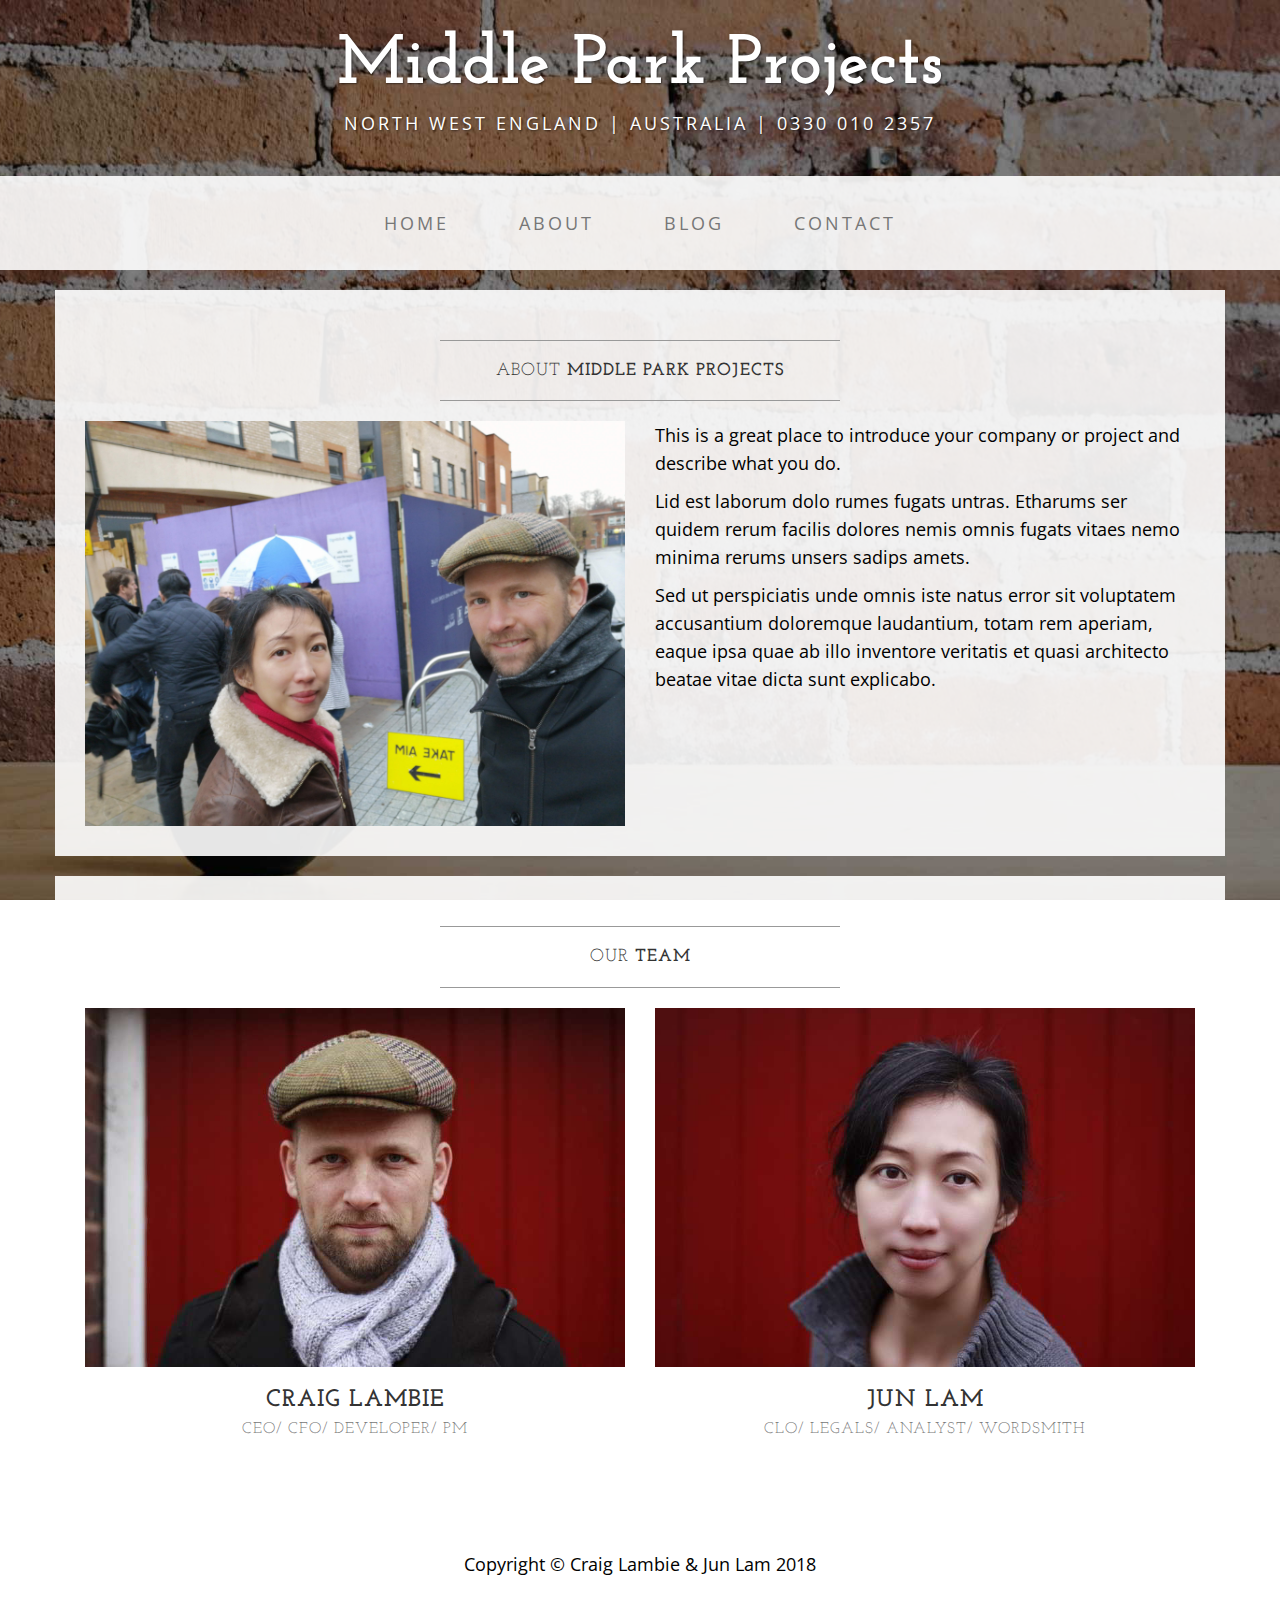
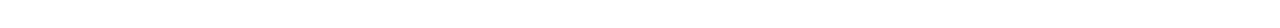
==== about.html @ b0a46164 "First upload" ====
<!DOCTYPE html>
<html lang="en">

<head>

    <meta charset="utf-8">
    <meta http-equiv="X-UA-Compatible" content="IE=edge">
    <meta name="viewport" content="width=device-width, initial-scale=1">
    <meta name="description" content="">
    <meta name="author" content="">

    <title>About - Middle Park Projects</title>

    <!-- Bootstrap Core CSS -->
    <link href="css/bootstrap.min.css" rel="stylesheet">
<link href="css/editable.css" rel="stylesheet">
    <!-- Custom CSS -->
    <link href="css/business-casual.css" rel="stylesheet">

    <!-- Fonts -->
    <link href="https://fonts.googleapis.com/css?family=Open+Sans:300italic,400italic,600italic,700italic,800italic,400,300,600,700,800" rel="stylesheet" type="text/css">
    <link href="https://fonts.googleapis.com/css?family=Josefin+Slab:100,300,400,600,700,100italic,300italic,400italic,600italic,700italic" rel="stylesheet" type="text/css">

    <!-- HTML5 Shim and Respond.js IE8 support of HTML5 elements and media queries -->
    <!-- WARNING: Respond.js doesn't work if you view the page via file:// -->
    <!--[if lt IE 9]>
        <script src="https://oss.maxcdn.com/libs/html5shiv/3.7.0/html5shiv.js"></script>
        <script src="https://oss.maxcdn.com/libs/respond.js/1.4.2/respond.min.js"></script>
    <![endif]-->

</head>

<body>
  <script src="assets/content-tools.min.js"></script>
  <script src="assets/editor.js"></script>
    <div class="brand">Middle Park Projects</div>
    <div class="address-bar">North West England | Australia | 0330 010 2357</div>

    <!-- Navigation -->
    <nav class="navbar navbar-default" role="navigation">
        <div class="container">
            <!-- Brand and toggle get grouped for better mobile display -->
            <div class="navbar-header">
                <button type="button" class="navbar-toggle" data-toggle="collapse" data-target="#bs-example-navbar-collapse-1">
                    <span class="sr-only">Toggle navigation</span>
                    <span class="icon-bar"></span>
                    <span class="icon-bar"></span>
                    <span class="icon-bar"></span>
                </button>
                <!-- navbar-brand is hidden on larger screens, but visible when the menu is collapsed -->
                <a class="navbar-brand" href="index.html">Business Casual</a>
            </div>
            <!-- Collect the nav links, forms, and other content for toggling -->
            <div class="collapse navbar-collapse" id="bs-example-navbar-collapse-1">
                <ul class="nav navbar-nav">
                    <li>
                        <a href="index.html">Home</a>
                    </li>
                    <li>
                        <a href="about.html">About</a>
                    </li>
                    <li>
                        <a href="http://jcholdings.properties">Blog</a>
                    </li>
                    <li>
                        <a href="contact.html">Contact</a>
                    </li>
                </ul>
            </div>
            <!-- /.navbar-collapse -->
        </div>
        <!-- /.container -->
    </nav>

    <div class="container">

        <div class="row">
            <div data-editable data-name=box1 class="box">
                <div class="col-lg-12">
                    <hr>
                    <h2 class="intro-text text-center">About <strong>Middle Park Projects</strong>
                    </h2>
                    <hr>
                </div>
                <div class="col-md-6">
                    <img class="img-responsive img-border-left" src="img/slide-2.jpg" alt="">
                </div>
                <div class="col-md-6">
                    <p>This is a great place to introduce your company or project and describe what you do.</p>
                    <p>Lid est laborum dolo rumes fugats untras. Etharums ser quidem rerum facilis dolores nemis omnis fugats vitaes nemo minima rerums unsers sadips amets.</p>
                    <p>Sed ut perspiciatis unde omnis iste natus error sit voluptatem accusantium doloremque laudantium, totam rem aperiam, eaque ipsa quae ab illo inventore veritatis et quasi architecto beatae vitae dicta sunt explicabo.</p>
                </div>
                <div class="clearfix"></div>
            </div>
        </div>

        <div class="row">
            <div data-editable data-name=box2 class="box">
                <div class="col-lg-12">
                    <hr>
                    <h2 class="intro-text text-center">Our
                        <strong>Team</strong>
                    </h2>
                    <hr>
                </div>
                <div class="col-lg-6 text-center">
                    <img class="img-responsive" src="img/craig.jpg" alt="Craig Lambie CEO ">
                    <h3>Craig Lambie<br>
                        <small>CEO/ CFO/ Developer/ PM</small>
                    </h3>
                </div>
                <div class="col-lg-6 text-center">
                    <img class="img-responsive" src="img/jun.jpg" alt="Jun Lam CLO">
                    <h3>Jun Lam<br>
                        <small>CLO/ Legals/ Analyst/ Wordsmith</small>
                    </h3>
                </div>
                <div class="clearfix"></div>
            </div>
        </div>

    </div>
    <!-- /.container -->

    <footer>
        <div class="container">
            <div data-editable data-name=footer class="row">
                <div class="col-lg-12 text-center">
                    <p>Copyright &copy; Craig Lambie & Jun Lam 2018</p>
                </div>
            </div>
        </div>
    </footer>

    <!-- jQuery -->
    <script src="js/jquery.js"></script>

    <!-- Bootstrap Core JavaScript -->
    <script src="js/bootstrap.min.js"></script>

</body>

</html>
---- css/editable.css ----
/* Alignment styles for images, videos and iframes in editable regions */

/* Center (default) */
[data-editable] iframe,
[data-editable] image,
[data-editable] [data-ce-tag=img],
[data-editable] img,
[data-editable] video {
    clear: both;
    display: block;
    margin-left: auto;
    margin-right: auto;
    max-width: 100%;
}

/* Left align */
[data-editable] .align-left {
    clear: initial;
    float: left;
    margin-right: 0.5em;
}

/* Right align */
[data-editable].align-right {
    clear: initial;
    float: right;
    margin-left: 0.5em;
}

/* Alignment styles for text in editable regions */
[data-editable] .text-center {
    text-align: center;
}

[data-editable] .text-left {
    text-align: left;
}

[data-editable] .text-right {
    text-align: right;
}

.author {
    font-style: italic;
    font-weight: bold;
}
---- css/business-casual.css ----
/*!
 * Start Bootstrap - Business Casual (http://startbootstrap.com/)
 * Copyright 2013-2016 Start Bootstrap
 * Licensed under MIT (https://github.com/BlackrockDigital/startbootstrap/blob/gh-pages/LICENSE)
 */

body {
    font-family: "Open Sans","Helvetica Neue",Helvetica,Arial,sans-serif;
    background: url('../img/bg.jpg') no-repeat center center fixed;
    -webkit-background-size: cover;
    -moz-background-size: cover;
    background-size: cover;
    -o-background-size: cover;
}

h1,
h2,
h3,
h4,
h5,
h6 {
    text-transform: uppercase;
    font-family: "Josefin Slab","Helvetica Neue",Helvetica,Arial,sans-serif;
    font-weight: 700;
    letter-spacing: 1px;
}

p {
    font-size: 1.25em;
    line-height: 1.6;
    color: #000;
}

hr {
    max-width: 400px;
    border-color: #999999;
}

.brand,
.address-bar {
    display: none;
}

.navbar-brand {
    text-transform: uppercase;
    font-weight: 900;
    letter-spacing: 2px;
}

.navbar-nav {
    text-transform: uppercase;
    font-weight: 400;
    letter-spacing: 3px;
}

.img-full {
    min-width: 100%;
}

.brand-before,
.brand-name {
    text-transform: capitalize;
}

.brand-before {
    margin: 15px 0;
}

.brand-name {
    margin: 0;
    font-size: 4em;
}

.tagline-divider {
    margin: 15px auto 3px;
    max-width: 250px;
    border-color: #999999;
}

.box {
    margin-bottom: 20px;
    padding: 30px 15px;
    background: #fff;
    background: rgba(255,255,255,0.9);
}

.intro-text {
    text-transform: uppercase;
    font-size: 1.25em;
    font-weight: 400;
    letter-spacing: 1px;
}

.img-border {
    float: none;
    margin: 0 auto 0;
    border: #999999 solid 1px;
}

.img-left {
    float: none;
    margin: 0 auto 0;
}

footer {
    background: #fff;
    background: rgba(255,255,255,0.9);
}

footer p {
    margin: 0;
    padding: 50px 0;
}

@media screen and (min-width:768px) {
    .brand {
        display: inherit;
        margin: 0;
        padding: 30px 0 10px;
        text-align: center;
        text-shadow: 1px 1px 2px rgba(0,0,0,0.5);
        font-family: "Josefin Slab","Helvetica Neue",Helvetica,Arial,sans-serif;
        font-size: 5em;
        font-weight: 700;
        line-height: normal;
        color: #fff;
    }

    .top-divider {
        margin-top: 0;
    }

    .img-left {
        float: left;
        margin-right: 25px;
    }

    .address-bar {
        display: inherit;
        margin: 0;
        padding: 0 0 40px;
        text-align: center;
        text-shadow: 1px 1px 2px rgba(0,0,0,0.5);
        text-transform: uppercase;
        font-size: 1.25em;
        font-weight: 400;
        letter-spacing: 3px;
        color: #fff;
    }

    .navbar {
        border-radius: 0;
    }

    .navbar-header {
        display: none;
    }

    .navbar {
        min-height: 0;
    }

    .navbar-default {
        border: none;
        background: #fff;
        background: rgba(255,255,255,0.9);
    }

    .nav>li>a {
        padding: 35px;
    }

    .navbar-nav>li>a {
        line-height: normal;
    }

    .navbar-nav {
        display: table;
        float: none;
        margin: 0 auto;
        table-layout: fixed;
        font-size: 1.25em;
    }
}

@media screen and (min-width:1200px) {
    .box:after {
        content: '';
        display: table;
        clear: both;
    }
}
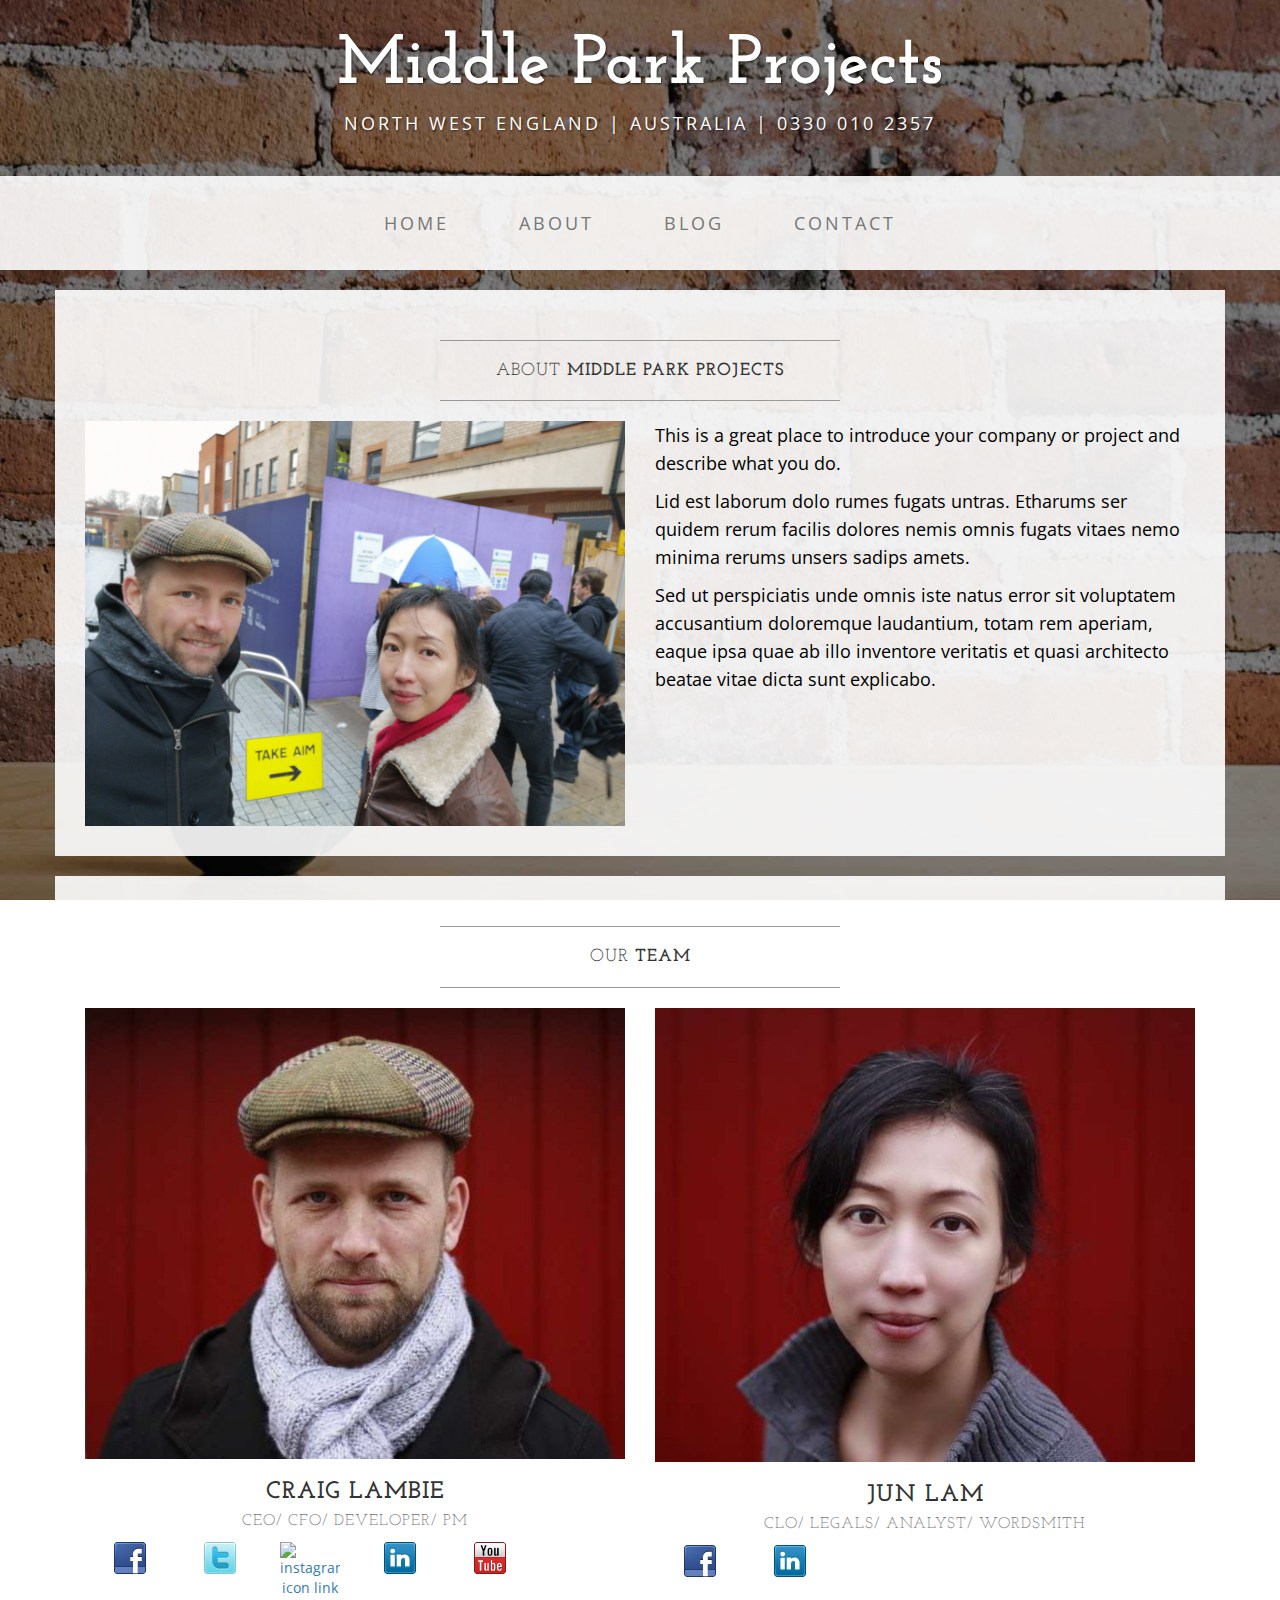
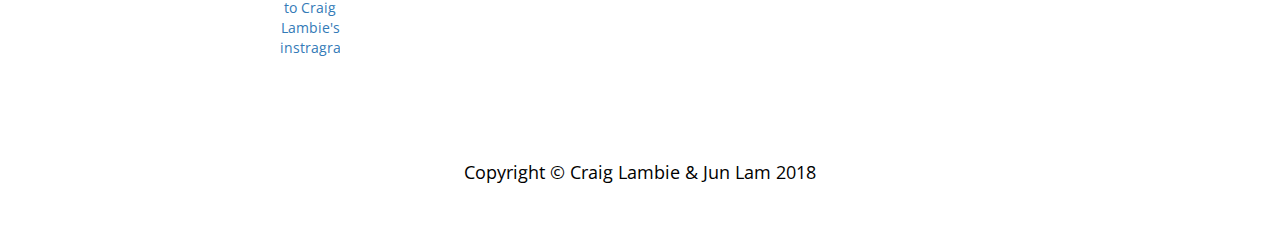
==== commit 9330a6ec: "update" ====
--- a/about.html
+++ b/about.html
@@ -108,12 +108,23 @@
                     <h3>Craig Lambie<br>
                         <small>CEO/ CFO/ Developer/ PM</small>
                     </h3>
+                    <div class="social img-responsive">
+                        <a class="img-responsive col-sm-2" href="http://facebook.com/cclambie" title="Personal Facebook profile, post mostly about property and abundant life choices.  ie. sharing things I have learned along my journey."><img src="img/social/facebook.png" alt="facebook icon link to Craig Lambie's Personal Facebook profile"></a>
+                        <a class="img-responsive col-sm-2" href="http://twitter.com/craiglambie" title="Personal Twitter profile, mostly use at events to follow hashtags and contribute to event discussion, occasionaly I will talk to companies this way, love when someone has Customer service on Twitter."><img src="img/social/twitter.png" alt="twitter icon link to Craig Lambie's Twitter profile"></a>
+                        <a class="img-responsive col-sm-2" href="http://instagram.com/craiglambie42" title="Personal Instagram, mostly post about food and fitness here, eating healthy Keto."><img src="img/social/instagram.png" alt="instagram icon link to Craig Lambie's instragram"></a>
+                        <a class="img-responsive col-sm-2" href="http://linkedin.com/in/cclambie" title="Business and Career profile"><img src="img/social/linkedin.png" alt="linkedin icon link to Craig Lambie's LinkedIn profile"></a>
+                        <a class="img-responsive col-sm-2" href="https://www.youtube.com/c/CraigLambie" title="Video sharing of the life lessons and challenges that I do"><img src="img/social/youtube.png" alt="youtube icon link to Craig Lambie Youtube channel"></a>
+                    </div> <!-- end social -->
                 </div>
                 <div class="col-lg-6 text-center">
                     <img class="img-responsive" src="img/jun.jpg" alt="Jun Lam CLO">
                     <h3>Jun Lam<br>
                         <small>CLO/ Legals/ Analyst/ Wordsmith</small>
                     </h3>
+                    <div class="social img-responsive">
+                        <a class="img-responsive col-sm-2" href="http://facebook.com/junlam"><img src="img/social/facebook.png" alt="facebook icon link to Jun Lam's Personal Facebook profile"></a>
+                        <a class="img-responsive col-sm-2" href="http://linkedin.com/in/junlam"><img src="img/social/linkedin.png" alt="linkedin icon link to Jun Lam's LinkedIn profile"></a>
+                    </div> <!-- end social -->
                 </div>
                 <div class="clearfix"></div>
             </div>
